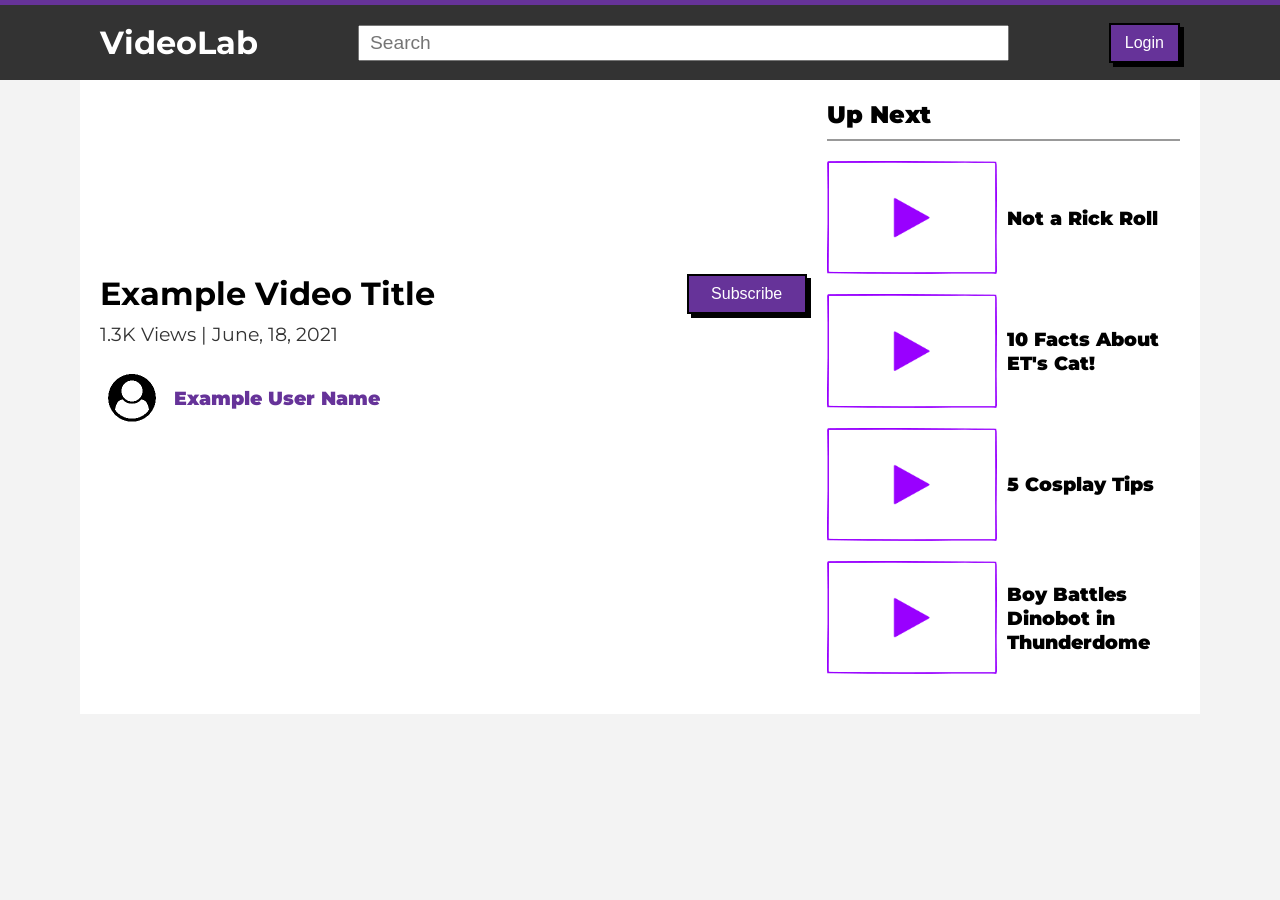
==== Week_2/Day_1/Practice/video preview/index.html @ d105f3a8 "github" ====
<!DOCTYPE html>
<html lang="en">
<head>
    <meta charset="UTF-8">
    <meta http-equiv="X-UA-Compatible" content="IE=edge">
    <meta name="viewport" content="width=device-width, initial-scale=1.0">
    <title>VideoLab</title>
    <link rel="preconnect" href="https://fonts.gstatic.com">
    <link href="https://fonts.googleapis.com/css2?family=Montserrat&display=swap" rel="stylesheet"> 
    <link rel="stylesheet" href="style.css">
</head>
<body>

    <!-- top navigation -->
    <div class="top">
        <div class="nav-container">
            <h1>VideoLab</h1>
            <input type="text" placeholder="Search" name="query" class="search">
            <button class="btn">Login</button>
        </div>
    </div>

    <!-- main content -->
    <div class="flex-container">

        <!-- left column -->
        <div class="col-l">

            <!-- this is a placeholder replace it with a real video -->
            <figure class="placeholder">
               <video src="https://www.pexels.com/video/blaumeise-am-meisenknodel-im-garten-2-2-27775313/"></video>
            </figure>

            <!-- video info -->
            <div class="row">
                <div class="start">
                    <h1>Example Video Title</h1>
                    <h3>1.3K Views | June, 18, 2021</h3>
                    <div class="user">
                        <img src="assets/user.png" alt="user-circle" class="avatar-s">
                        <span class="user-name">Example User Name</span>
                    </div>
                </div>
                <button class="btn">Subscribe</button>
            </div>

        </div>

        <!-- right column -->
        <div class="col-r">

            <h3 class="sub-header">Up Next</h3>

            <div class="video-small">
                <img src="assets/video-placeholder.png" alt="video placeholder" class="vid-s">
                <span class="video-title">Not a Rick Roll</span>
            </div>

            <div class="video-small">
                <img src="assets/video-placeholder.png" alt="video placeholder" class="vid-s">
                <span class="video-title">10 Facts About ET's Cat!</span>
            </div>

            <div class="video-small">
                <img src="assets/video-placeholder.png" alt="video placeholder" class="vid-s">
                <span class="video-title">5 Cosplay Tips</span>
            </div>

            <div class="video-small">
                <img src="assets/video-placeholder.png" alt="video placeholder" class="vid-s">
                <span class="video-title">Boy Battles Dinobot in Thunderdome</span>
            </div>

        </div>

    </div>

    <script src="script.js"></script>
</body>
</html>
---- Week_2/Day_1/Practice/video preview/style.css ----
* {
    padding: 0;
    margin: 0;
}

body {
    background-color: #f3f3f3;
    font-family: 'Montserrat', sans-serif;
}

.top {
    background-color: #333;
    height: 75px;
    border-top: 5px solid rebeccapurple;
    color: #fff;
}

.search {
    padding: 5px 10px;
    font-size: 1.2rem;
    width: 100%;
    margin: 0 100px;
}

.btn {
    background-color: rebeccapurple;
    color: #fff;
    width: 120px;
    height: 40px;
    border: 2px solid #000;
    box-shadow: 4px 4px #000;
    font-size: 1rem;
    cursor: pointer;
}

.nav-container, .flex-container {
    width: 1080px;
    margin: 0 auto;
    display: flex;
}

.nav-container {
    justify-content: space-between;
    align-items: center;
    height: inherit;
}

.flex-container {
    padding: 20px;
    background-color: #fff;
}

.col-l {
    flex: 2;
}

.col-r {
    flex: 1;
    margin-left: 20px;
}

.placeholder {
    margin-bottom: 20px;
    width: 100%;
}

.placeholder svg {
    border-radius: 10px;
}

.row {
    display: flex;
    align-items: flex-start;
    justify-content: space-between;
}

.user {
    margin: 20px 0;
    display: flex;
    align-items: center;
}

.start h1 {
    margin-bottom: 10px;
}

.start h3 {
    color: #333;
    font-weight: 400;
}

.avatar-s {
    height: 64px;
}

.user-name {
    margin-left: 10px;
    color: rebeccapurple;
    font-size: 1.2rem;
    font-weight: 900;
    font-size: 1.2rem;
}

.sub-header {
    font-size: 1.5rem;
    font-weight: 900;
    padding-bottom: 10px;
    border-bottom: 2px solid #999;
}

.video-small {
    display: flex;
    align-items: center;
    margin: 20px 0;
}

.vid-s {
    width: 170px;
    margin-right: 10px;
}

.video-title {
    font-size: 1.2rem;
    font-weight: 900;
}
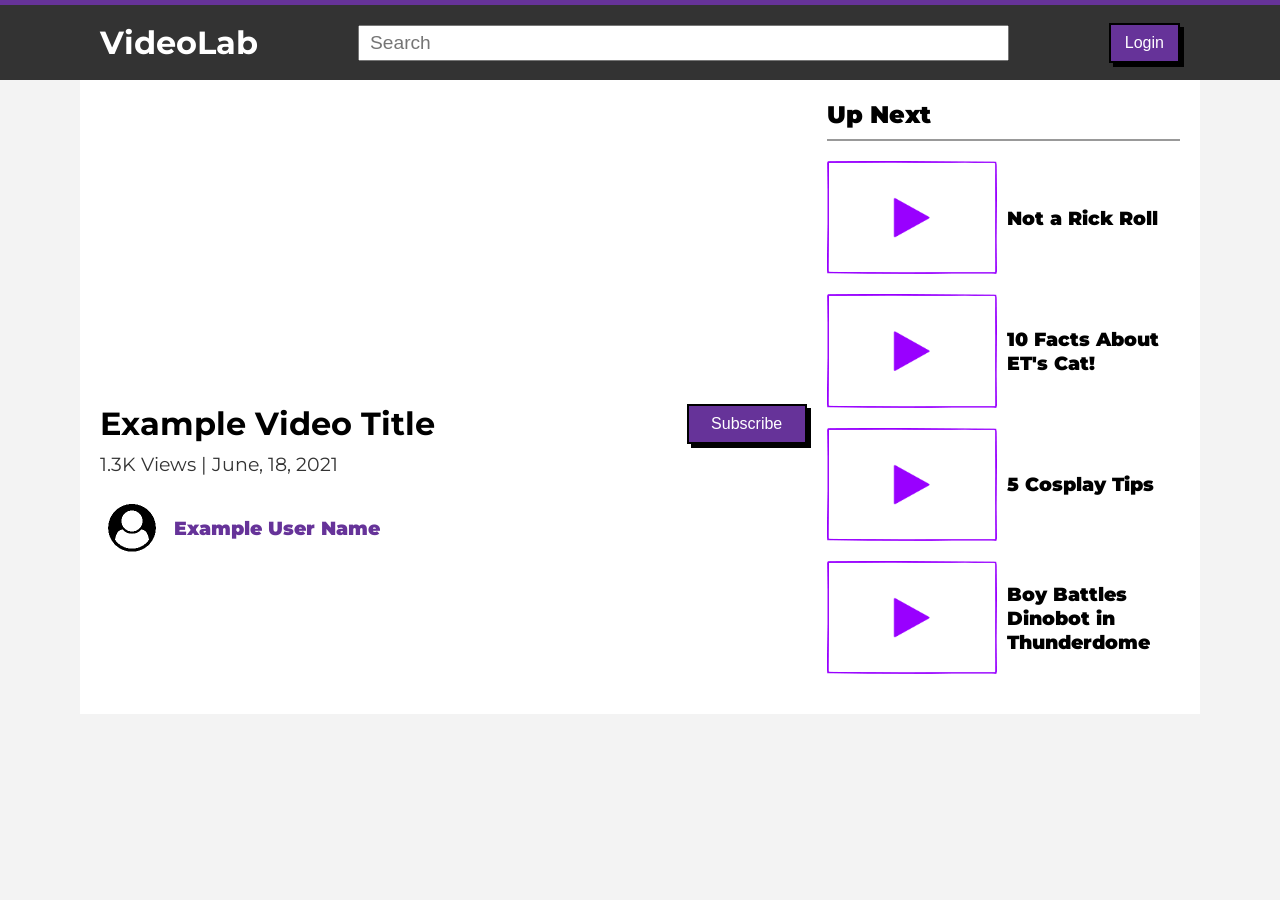
==== commit e796bf98: "github" ====
--- a/Week_2/Day_1/Practice/video preview/index.html
+++ b/Week_2/Day_1/Practice/video preview/index.html
@@ -28,7 +28,10 @@
 
             <!-- this is a placeholder replace it with a real video -->
             <figure class="placeholder">
-               <video src="https://www.pexels.com/video/blaumeise-am-meisenknodel-im-garten-2-2-27775313/"></video>
+                <video src="12048891_1080_1920_60fps.mp4" muted onmouseover="start(this)" onmouseout="stop(this)"></video>
+                    <title>Placeholder</title>
+                    <rect width="100%" height="100%" fill="#868e96"></rect>
+                </svg>
             </figure>
 
             <!-- video info -->
--- a/Week_2/Day_1/Practice/video preview/style.css
+++ b/Week_2/Day_1/Practice/video preview/style.css
@@ -59,9 +59,10 @@
     margin-left: 20px;
 }
 
-.placeholder {
-    margin-bottom: 20px;
-    width: 100%;
+video {
+    width: 100%; 
+    max-width: 600px; 
+    height: auto; 
 }
 
 .placeholder svg {
